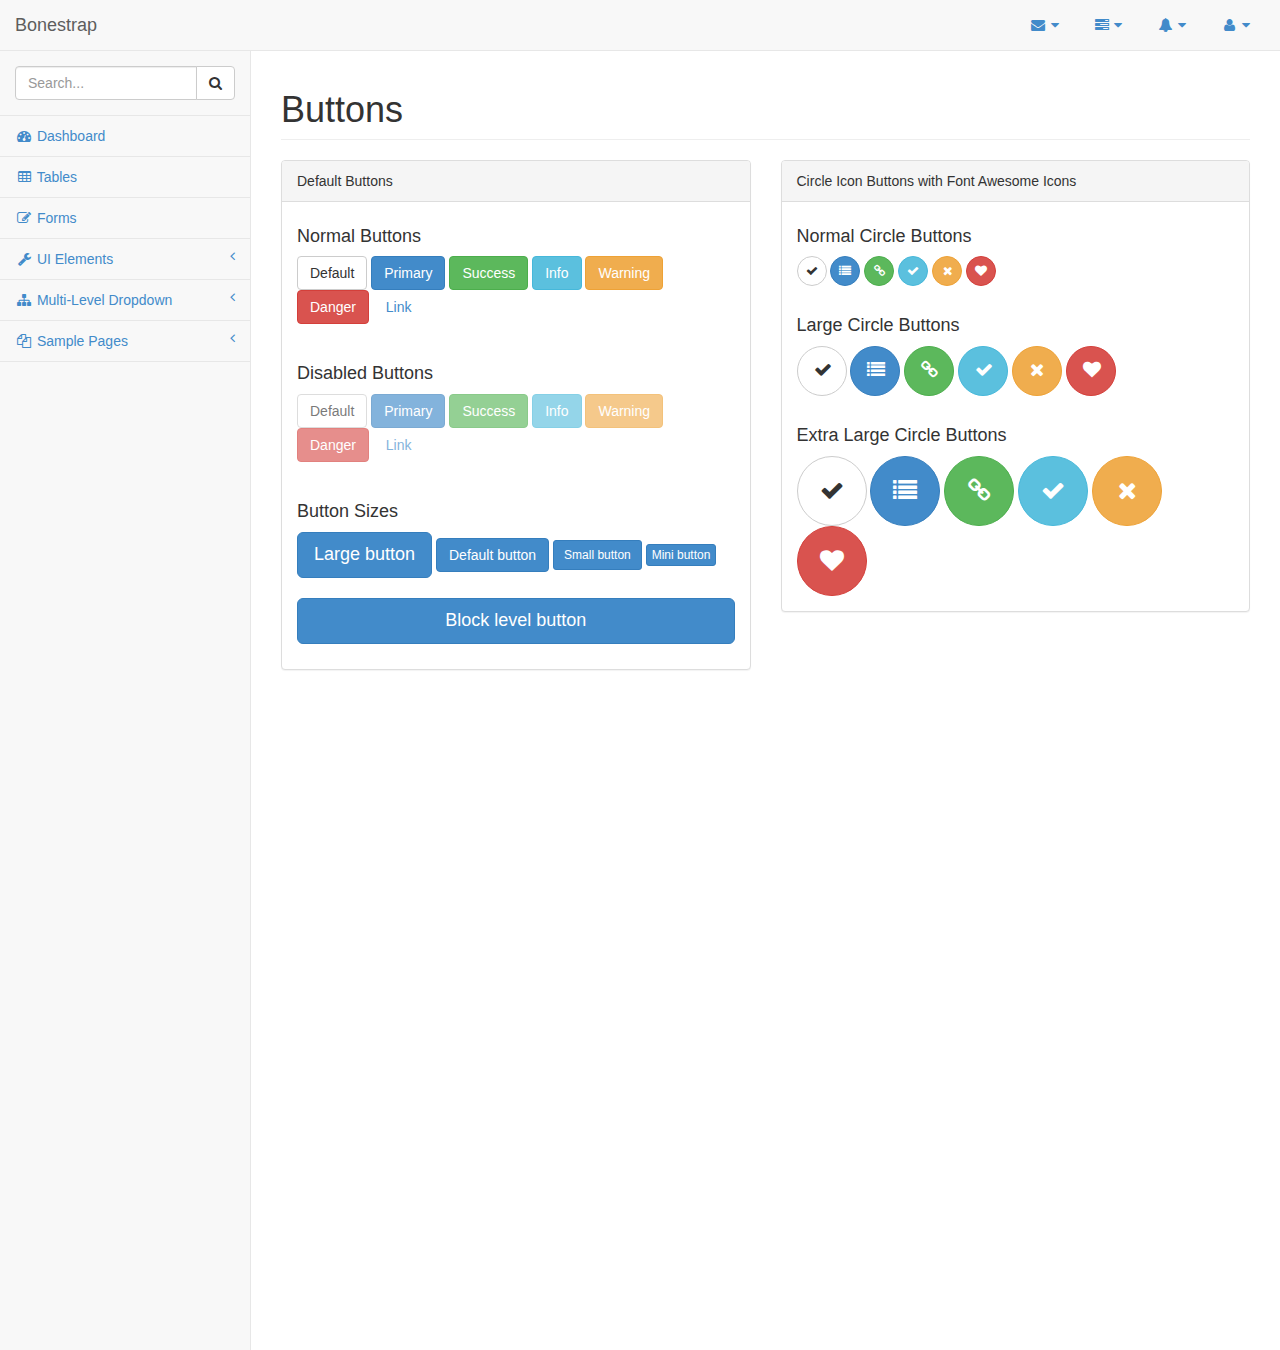
==== buttons.html @ 3fad4ef3 "Import" ====
<!DOCTYPE html>
<html>

<head>

    <meta charset="utf-8">
    <meta name="viewport" content="width=device-width, initial-scale=1.0">

    <title>Bonestrap - Twitter Bootstrap Dashboard Template</title>

    <!-- Core CSS - Include with every page -->
    <link href="css/bootstrap.min.css" rel="stylesheet">
    <link href="font-awesome/css/font-awesome.css" rel="stylesheet">

    <!-- SB Admin CSS - Include with every page -->
    <link href="css/sb-admin.css" rel="stylesheet">

</head>

<body>

    <div id="wrapper">

        <nav class="navbar navbar-default navbar-fixed-top" role="navigation" style="margin-bottom: 0">
            <div class="navbar-header">
                <button type="button" class="navbar-toggle" data-toggle="collapse" data-target=".sidebar-collapse">
                    <span class="sr-only">Toggle navigation</span>
                    <span class="icon-bar"></span>
                    <span class="icon-bar"></span>
                    <span class="icon-bar"></span>
                </button>
                <a class="navbar-brand" href="index.html">Bonestrap</a>
            </div>
            <!-- /.navbar-header -->

            <ul class="nav navbar-top-links navbar-right">
                <li class="dropdown">
                    <a class="dropdown-toggle" data-toggle="dropdown" href="#">
                        <i class="fa fa-envelope fa-fw"></i>  <i class="fa fa-caret-down"></i>
                    </a>
                    <ul class="dropdown-menu dropdown-messages">
                        <li>
                            <a href="#">
                                <div>
                                    <strong>John Smith</strong>
                                    <span class="pull-right text-muted">
                                        <em>Yesterday</em>
                                    </span>
                                </div>
                                <div>Lorem ipsum dolor sit amet, consectetur adipiscing elit. Pellentesque eleifend...</div>
                            </a>
                        </li>
                        <li class="divider"></li>
                        <li>
                            <a href="#">
                                <div>
                                    <strong>John Smith</strong>
                                    <span class="pull-right text-muted">
                                        <em>Yesterday</em>
                                    </span>
                                </div>
                                <div>Lorem ipsum dolor sit amet, consectetur adipiscing elit. Pellentesque eleifend...</div>
                            </a>
                        </li>
                        <li class="divider"></li>
                        <li>
                            <a href="#">
                                <div>
                                    <strong>John Smith</strong>
                                    <span class="pull-right text-muted">
                                        <em>Yesterday</em>
                                    </span>
                                </div>
                                <div>Lorem ipsum dolor sit amet, consectetur adipiscing elit. Pellentesque eleifend...</div>
                            </a>
                        </li>
                        <li class="divider"></li>
                        <li>
                            <a class="text-center" href="#">
                                <strong>Read All Messages</strong>
                                <i class="fa fa-angle-right"></i>
                            </a>
                        </li>
                    </ul>
                    <!-- /.dropdown-messages -->
                </li>
                <!-- /.dropdown -->
                <li class="dropdown">
                    <a class="dropdown-toggle" data-toggle="dropdown" href="#">
                        <i class="fa fa-tasks fa-fw"></i>  <i class="fa fa-caret-down"></i>
                    </a>
                    <ul class="dropdown-menu dropdown-tasks">
                        <li>
                            <a href="#">
                                <div>
                                    <p>
                                        <strong>Task 1</strong>
                                        <span class="pull-right text-muted">40% Complete</span>
                                    </p>
                                    <div class="progress progress-striped active">
                                        <div class="progress-bar progress-bar-success" role="progressbar" aria-valuenow="40" aria-valuemin="0" aria-valuemax="100" style="width: 40%">
                                            <span class="sr-only">40% Complete (success)</span>
                                        </div>
                                    </div>
                                </div>
                            </a>
                        </li>
                        <li class="divider"></li>
                        <li>
                            <a href="#">
                                <div>
                                    <p>
                                        <strong>Task 2</strong>
                                        <span class="pull-right text-muted">20% Complete</span>
                                    </p>
                                    <div class="progress progress-striped active">
                                        <div class="progress-bar progress-bar-info" role="progressbar" aria-valuenow="20" aria-valuemin="0" aria-valuemax="100" style="width: 20%">
                                            <span class="sr-only">20% Complete</span>
                                        </div>
                                    </div>
                                </div>
                            </a>
                        </li>
                        <li class="divider"></li>
                        <li>
                            <a href="#">
                                <div>
                                    <p>
                                        <strong>Task 3</strong>
                                        <span class="pull-right text-muted">60% Complete</span>
                                    </p>
                                    <div class="progress progress-striped active">
                                        <div class="progress-bar progress-bar-warning" role="progressbar" aria-valuenow="60" aria-valuemin="0" aria-valuemax="100" style="width: 60%">
                                            <span class="sr-only">60% Complete (warning)</span>
                                        </div>
                                    </div>
                                </div>
                            </a>
                        </li>
                        <li class="divider"></li>
                        <li>
                            <a href="#">
                                <div>
                                    <p>
                                        <strong>Task 4</strong>
                                        <span class="pull-right text-muted">80% Complete</span>
                                    </p>
                                    <div class="progress progress-striped active">
                                        <div class="progress-bar progress-bar-danger" role="progressbar" aria-valuenow="80" aria-valuemin="0" aria-valuemax="100" style="width: 80%">
                                            <span class="sr-only">80% Complete (danger)</span>
                                        </div>
                                    </div>
                                </div>
                            </a>
                        </li>
                        <li class="divider"></li>
                        <li>
                            <a class="text-center" href="#">
                                <strong>See All Tasks</strong>
                                <i class="fa fa-angle-right"></i>
                            </a>
                        </li>
                    </ul>
                    <!-- /.dropdown-tasks -->
                </li>
                <!-- /.dropdown -->
                <li class="dropdown">
                    <a class="dropdown-toggle" data-toggle="dropdown" href="#">
                        <i class="fa fa-bell fa-fw"></i>  <i class="fa fa-caret-down"></i>
                    </a>
                    <ul class="dropdown-menu dropdown-alerts">
                        <li>
                            <a href="#">
                                <div>
                                    <i class="fa fa-comment fa-fw"></i> New Comment
                                    <span class="pull-right text-muted small">4 minutes ago</span>
                                </div>
                            </a>
                        </li>
                        <li class="divider"></li>
                        <li>
                            <a href="#">
                                <div>
                                    <i class="fa fa-twitter fa-fw"></i> 3 New Followers
                                    <span class="pull-right text-muted small">12 minutes ago</span>
                                </div>
                            </a>
                        </li>
                        <li class="divider"></li>
                        <li>
                            <a href="#">
                                <div>
                                    <i class="fa fa-envelope fa-fw"></i> Message Sent
                                    <span class="pull-right text-muted small">4 minutes ago</span>
                                </div>
                            </a>
                        </li>
                        <li class="divider"></li>
                        <li>
                            <a href="#">
                                <div>
                                    <i class="fa fa-tasks fa-fw"></i> New Task
                                    <span class="pull-right text-muted small">4 minutes ago</span>
                                </div>
                            </a>
                        </li>
                        <li class="divider"></li>
                        <li>
                            <a href="#">
                                <div>
                                    <i class="fa fa-upload fa-fw"></i> Server Rebooted
                                    <span class="pull-right text-muted small">4 minutes ago</span>
                                </div>
                            </a>
                        </li>
                        <li class="divider"></li>
                        <li>
                            <a class="text-center" href="#">
                                <strong>See All Alerts</strong>
                                <i class="fa fa-angle-right"></i>
                            </a>
                        </li>
                    </ul>
                    <!-- /.dropdown-alerts -->
                </li>
                <!-- /.dropdown -->
                <li class="dropdown">
                    <a class="dropdown-toggle" data-toggle="dropdown" href="#">
                        <i class="fa fa-user fa-fw"></i>  <i class="fa fa-caret-down"></i>
                    </a>
                    <ul class="dropdown-menu dropdown-user">
                        <li><a href="#"><i class="fa fa-user fa-fw"></i> User Profile</a>
                        </li>
                        <li><a href="#"><i class="fa fa-gear fa-fw"></i> Settings</a>
                        </li>
                        <li class="divider"></li>
                        <li><a href="login.html"><i class="fa fa-sign-out fa-fw"></i> Logout</a>
                        </li>
                    </ul>
                    <!-- /.dropdown-user -->
                </li>
                <!-- /.dropdown -->
            </ul>
            <!-- /.navbar-top-links -->

            <div class="navbar-default navbar-static-side" role="navigation">
                <div class="sidebar-collapse">
                    <ul class="nav" id="side-menu">
                        <li class="sidebar-search">
                            <div class="input-group custom-search-form">
                                <input type="text" class="form-control" placeholder="Search...">
                                <span class="input-group-btn">
                                <button class="btn btn-default" type="button">
                                    <i class="fa fa-search"></i>
                                </button>
                            </span>
                            </div>
                            <!-- /input-group -->
                        </li>
                        <li>
                            <a href="index.html"><i class="fa fa-dashboard fa-fw"></i> Dashboard</a>
                        </li>
                        <li>
                            <a href="tables.html"><i class="fa fa-table fa-fw"></i> Tables</a>
                        </li>
                        <li>
                            <a href="forms.html"><i class="fa fa-edit fa-fw"></i> Forms</a>
                        </li>
                        <li>
                            <a href="#"><i class="fa fa-wrench fa-fw"></i> UI Elements<span class="fa arrow"></span></a>
                            <ul class="nav nav-second-level">
                                <li>
                                    <a href="panels-wells.html">Panels and Wells</a>
                                </li>
                                <li>
                                    <a href="buttons.html">Buttons</a>
                                </li>
                                <li>
                                    <a href="notifications.html">Notifications</a>
                                </li>
                                <li>
                                    <a href="typography.html">Typography</a>
                                </li>
                                <li>
                                    <a href="grid.html">Grid</a>
                                </li>
                            </ul>
                            <!-- /.nav-second-level -->
                        </li>
                        <li>
                            <a href="#"><i class="fa fa-sitemap fa-fw"></i> Multi-Level Dropdown<span class="fa arrow"></span></a>
                            <ul class="nav nav-second-level">
                                <li>
                                    <a href="#">Second Level Item</a>
                                </li>
                                <li>
                                    <a href="#">Second Level Item</a>
                                </li>
                                <li>
                                    <a href="#">Third Level <span class="fa arrow"></span></a>
                                    <ul class="nav nav-third-level">
                                        <li>
                                            <a href="#">Third Level Item</a>
                                        </li>
                                        <li>
                                            <a href="#">Third Level Item</a>
                                        </li>
                                        <li>
                                            <a href="#">Third Level Item</a>
                                        </li>
                                        <li>
                                            <a href="#">Third Level Item</a>
                                        </li>
                                    </ul>
                                    <!-- /.nav-third-level -->
                                </li>
                            </ul>
                            <!-- /.nav-second-level -->
                        </li>
                        <li>
                            <a href="#"><i class="fa fa-files-o fa-fw"></i> Sample Pages<span class="fa arrow"></span></a>
                            <ul class="nav nav-second-level">
                                <li>
                                    <a href="blank.html">Blank Page</a>
                                </li>
                                <li>
                                    <a href="login.html">Login Page</a>
                                </li>
                            </ul>
                            <!-- /.nav-second-level -->
                        </li>
                    </ul>
                    <!-- /#side-menu -->
                </div>
                <!-- /.sidebar-collapse -->
            </div>
            <!-- /.navbar-static-side -->
        </nav>

        <div id="page-wrapper">
            <div class="row">
                <div class="col-lg-12">
                    <h1 class="page-header">Buttons</h1>
                </div>
                <!-- /.col-lg-12 -->
            </div>
            <!-- /.row -->
            <div class="row">
                <div class="col-lg-6">
                    <div class="panel panel-default">
                        <div class="panel-heading">
                            Default Buttons
                        </div>
                        <!-- /.panel-heading -->
                        <div class="panel-body">
                            <h4>Normal Buttons</h4>
                            <p>
                                <button type="button" class="btn btn-default">Default</button>
                                <button type="button" class="btn btn-primary">Primary</button>
                                <button type="button" class="btn btn-success">Success</button>
                                <button type="button" class="btn btn-info">Info</button>
                                <button type="button" class="btn btn-warning">Warning</button>
                                <button type="button" class="btn btn-danger">Danger</button>
                                <button type="button" class="btn btn-link">Link</button>
                            </p>
                            <br>
                            <h4>Disabled Buttons</h4>
                            <p>
                                <button type="button" class="btn btn-default disabled">Default</button>
                                <button type="button" class="btn btn-primary disabled">Primary</button>
                                <button type="button" class="btn btn-success disabled">Success</button>
                                <button type="button" class="btn btn-info disabled">Info</button>
                                <button type="button" class="btn btn-warning disabled">Warning</button>
                                <button type="button" class="btn btn-danger disabled">Danger</button>
                                <button type="button" class="btn btn-link disabled">Link</button>
                            </p>
                            <br>
                            <h4>Button Sizes</h4>
                            <p>
                                <button type="button" class="btn btn-primary btn-lg">Large button</button>
                                <button type="button" class="btn btn-primary">Default button</button>
                                <button type="button" class="btn btn-primary btn-sm">Small button</button>
                                <button type="button" class="btn btn-primary btn-xs">Mini button</button>
                                <br>
                                <br>
                                <button type="button" class="btn btn-primary btn-lg btn-block">Block level button</button>
                            </p>
                        </div>
                        <!-- /.panel-body -->
                    </div>
                </div>
                <div class="col-lg-6">
                    <!-- /.panel -->
                    <div class="panel panel-default">
                        <div class="panel-heading">
                            Circle Icon Buttons with Font Awesome Icons
                        </div>
                        <!-- /.panel-heading -->
                        <div class="panel-body">
                            <h4>Normal Circle Buttons</h4>
                            <button type="button" class="btn btn-default btn-circle"><i class="fa fa-check"></i>
                            </button>
                            <button type="button" class="btn btn-primary btn-circle"><i class="fa fa-list"></i>
                            </button>
                            <button type="button" class="btn btn-success btn-circle"><i class="fa fa-link"></i>
                            </button>
                            <button type="button" class="btn btn-info btn-circle"><i class="fa fa-check"></i>
                            </button>
                            <button type="button" class="btn btn-warning btn-circle"><i class="fa fa-times"></i>
                            </button>
                            <button type="button" class="btn btn-danger btn-circle"><i class="fa fa-heart"></i>
                            </button>
                            <br>
                            <br>
                            <h4>Large Circle Buttons</h4>
                            <button type="button" class="btn btn-default btn-circle btn-lg"><i class="fa fa-check"></i>
                            </button>
                            <button type="button" class="btn btn-primary btn-circle btn-lg"><i class="fa fa-list"></i>
                            </button>
                            <button type="button" class="btn btn-success btn-circle btn-lg"><i class="fa fa-link"></i>
                            </button>
                            <button type="button" class="btn btn-info btn-circle btn-lg"><i class="fa fa-check"></i>
                            </button>
                            <button type="button" class="btn btn-warning btn-circle btn-lg"><i class="fa fa-times"></i>
                            </button>
                            <button type="button" class="btn btn-danger btn-circle btn-lg"><i class="fa fa-heart"></i>
                            </button>
                            <br>
                            <br>
                            <h4>Extra Large Circle Buttons</h4>
                            <button type="button" class="btn btn-default btn-circle btn-xl"><i class="fa fa-check"></i>
                            </button>
                            <button type="button" class="btn btn-primary btn-circle btn-xl"><i class="fa fa-list"></i>
                            </button>
                            <button type="button" class="btn btn-success btn-circle btn-xl"><i class="fa fa-link"></i>
                            </button>
                            <button type="button" class="btn btn-info btn-circle btn-xl"><i class="fa fa-check"></i>
                            </button>
                            <button type="button" class="btn btn-warning btn-circle btn-xl"><i class="fa fa-times"></i>
                            </button>
                            <button type="button" class="btn btn-danger btn-circle btn-xl"><i class="fa fa-heart"></i>
                            </button>
                        </div>
                        <!-- /.panel-body -->
                    </div>
                    <!-- /.panel -->
                </div>
            </div>
            <!-- /.row -->
        </div>
        <!-- /#page-wrapper -->

    </div>
    <!-- /#wrapper -->

    <!-- Core Scripts - Include with every page -->
    <script src="js/jquery-1.10.2.js"></script>
    <script src="js/bootstrap.min.js"></script>
    <script src="js/plugins/metisMenu/jquery.metisMenu.js"></script>

    <!-- Page-Level Plugin Scripts - Buttons -->

    <!-- SB Admin Scripts - Include with every page -->
    <script src="js/sb-admin.js"></script>

    <!-- Page-Level Demo Scripts - Buttons - Use for reference -->

</body>

</html>
---- css/sb-admin.css ----
/* Global Styles */

/* ------------------------------- */

body {
    padding-top: 100px;
    background-color: #f8f8f8;
}

@media(min-width:768px) {
    body {
        padding-top: 50px;
    }
}

/* Wrappers */

/* ------------------------------- */

#wrapper {
    width: 100%;
}

#page-wrapper {
    padding: 0 15px;
    min-height: 568px;
    background-color: #fff;
}

@media(min-width:768px) {
    #page-wrapper {
        position: inherit;
        margin: 0 0 0 250px;
        padding: 0 30px;
        min-height: 1300px;
        border-left: 1px solid #e7e7e7;
    }
}

/* Navigation */

/* ------------------------------- */

/* Top Right Navigation Dropdown Styles */

.navbar-top-links li {
    display: inline-block;
}

.navbar-top-links li:last-child {
    margin-right: 15px;
}

.navbar-top-links li a {
    padding: 15px;
    min-height: 50px;
}

.navbar-top-links .dropdown-menu li {
    display: block;
}

.navbar-top-links .dropdown-menu li:last-child {
    margin-right: 0;
}

.navbar-top-links .dropdown-menu li a {
    padding: 3px 20px;
    min-height: 0;
}

.navbar-top-links .dropdown-menu li a div {
    white-space: normal;
}

.navbar-top-links .dropdown-messages,
.navbar-top-links .dropdown-tasks,
.navbar-top-links .dropdown-alerts {
    width: 310px;
    min-width: 0;
}

.navbar-top-links .dropdown-messages {
    margin-left: 5px;
}

.navbar-top-links .dropdown-tasks {
    margin-left: -59px;
}

.navbar-top-links .dropdown-alerts {
    margin-left: -123px;
}

.navbar-top-links .dropdown-user {
    right: 0;
    left: auto;
}

/* Sidebar Menu Styles */

.navbar-static-side ul li {
    border-bottom: 1px solid #e7e7e7;
}

.sidebar-search {
    padding: 15px;
}

.arrow {
    float: right;
}

.fa.arrow:before {
    content: "\f104";
}

.active > a > .fa.arrow:before {
    content: "\f107";
}

.nav-second-level li,
.nav-third-level li {
    border-bottom: none !important;
}

.nav-second-level li a {
    padding-left: 37px;
}

.nav-third-level li a {
    padding-left: 52px;
}

@media(min-width:768px) {
    .navbar-static-side {
        z-index: 1;
        position: absolute;
        width: 250px;
        margin-top: 51px;
    }

    .navbar-top-links .dropdown-messages,
    .navbar-top-links .dropdown-tasks,
    .navbar-top-links .dropdown-alerts {
        margin-left: auto;
    }
}

@media(max-height:600px) and (max-width:767px) {
    .sidebar-collapse {
        max-height: 300px;
        overflow-y: scroll;
    }
}

@media(max-height:400px) and (max-width:767px) {
    .sidebar-collapse {
        max-height: 200px;
        overflow-y: scroll;
    }
}

/* Buttons */

/* ------------------------------- */

.btn-outline {
    color: inherit;
    background-color: transparent;
    transition: all .5s;
}

.btn-primary.btn-outline {
    color: #428bca;
}

.btn-success.btn-outline {
    color: #5cb85c;
}

.btn-info.btn-outline {
    color: #5bc0de;
}

.btn-warning.btn-outline {
    color: #f0ad4e;
}

.btn-danger.btn-outline {
    color: #d9534f;
}

.btn-primary.btn-outline:hover,
.btn-success.btn-outline:hover,
.btn-info.btn-outline:hover,
.btn-warning.btn-outline:hover,
.btn-danger.btn-outline:hover {
    color: #fff;
}

/* Pages */

/* ------------------------------- */

/* Dashboard Chat */

.chat {
    margin: 0;
    padding: 0;
    list-style: none;
}

.chat li {
    margin-bottom: 10px;
    padding-bottom: 5px;
    border-bottom: 1px dotted #B3A9A9;
}

.chat li.left .chat-body {
    margin-left: 60px;
}

.chat li.right .chat-body {
    margin-right: 60px;
}

.chat li .chat-body p {
    margin: 0;
    color: #777777;
}

.panel .slidedown .glyphicon,
.chat .glyphicon {
    margin-right: 5px;
}

.chat-panel .panel-body {
    height: 350px;
    overflow-y: scroll;
}

/* Login Page */

.login-panel {
    margin-top: 25%;
}

/* Flot Chart Containers */

.flot-chart {
    display: block;
    height: 400px;
}

.flot-chart-content {
    width: 100%;
    height: 100%;
}

/* DataTables Overrides */

table.dataTable thead .sorting,
table.dataTable thead .sorting_asc,
table.dataTable thead .sorting_desc,
table.dataTable thead .sorting_asc_disabled,
table.dataTable thead .sorting_desc_disabled {
    background: transparent;
}

table.dataTable thead .sorting_asc:after {
    content: "\f0de";
    float: right;
    font-family: fontawesome;
}

table.dataTable thead .sorting_desc:after {
    content: "\f0dd";
    float: right;
    font-family: fontawesome;
}

table.dataTable thead .sorting:after {
    content: "\f0dc";
    float: right;
    font-family: fontawesome;
    color: rgba(50,50,50,.5);
}

/* Circle Buttons */

.btn-circle {
    width: 30px;
    height: 30px;
    padding: 6px 0;
    border-radius: 15px;
    text-align: center;
    font-size: 12px;
    line-height: 1.428571429;
}

.btn-circle.btn-lg {
    width: 50px;
    height: 50px;
    padding: 10px 16px;
    border-radius: 25px;
    font-size: 18px;
    line-height: 1.33;
}

.btn-circle.btn-xl {
    width: 70px;
    height: 70px;
    padding: 10px 16px;
    border-radius: 35px;
    font-size: 24px;
    line-height: 1.33;
}

.show-grid [class^="col-"] {
    padding-top: 10px;
    padding-bottom: 10px;
    border: 1px solid #ddd;
    background-color: #eee !important;
}

.show-grid {
    margin: 15px 0;
}

@import url("../../cutis/dist/css/cutis.css");
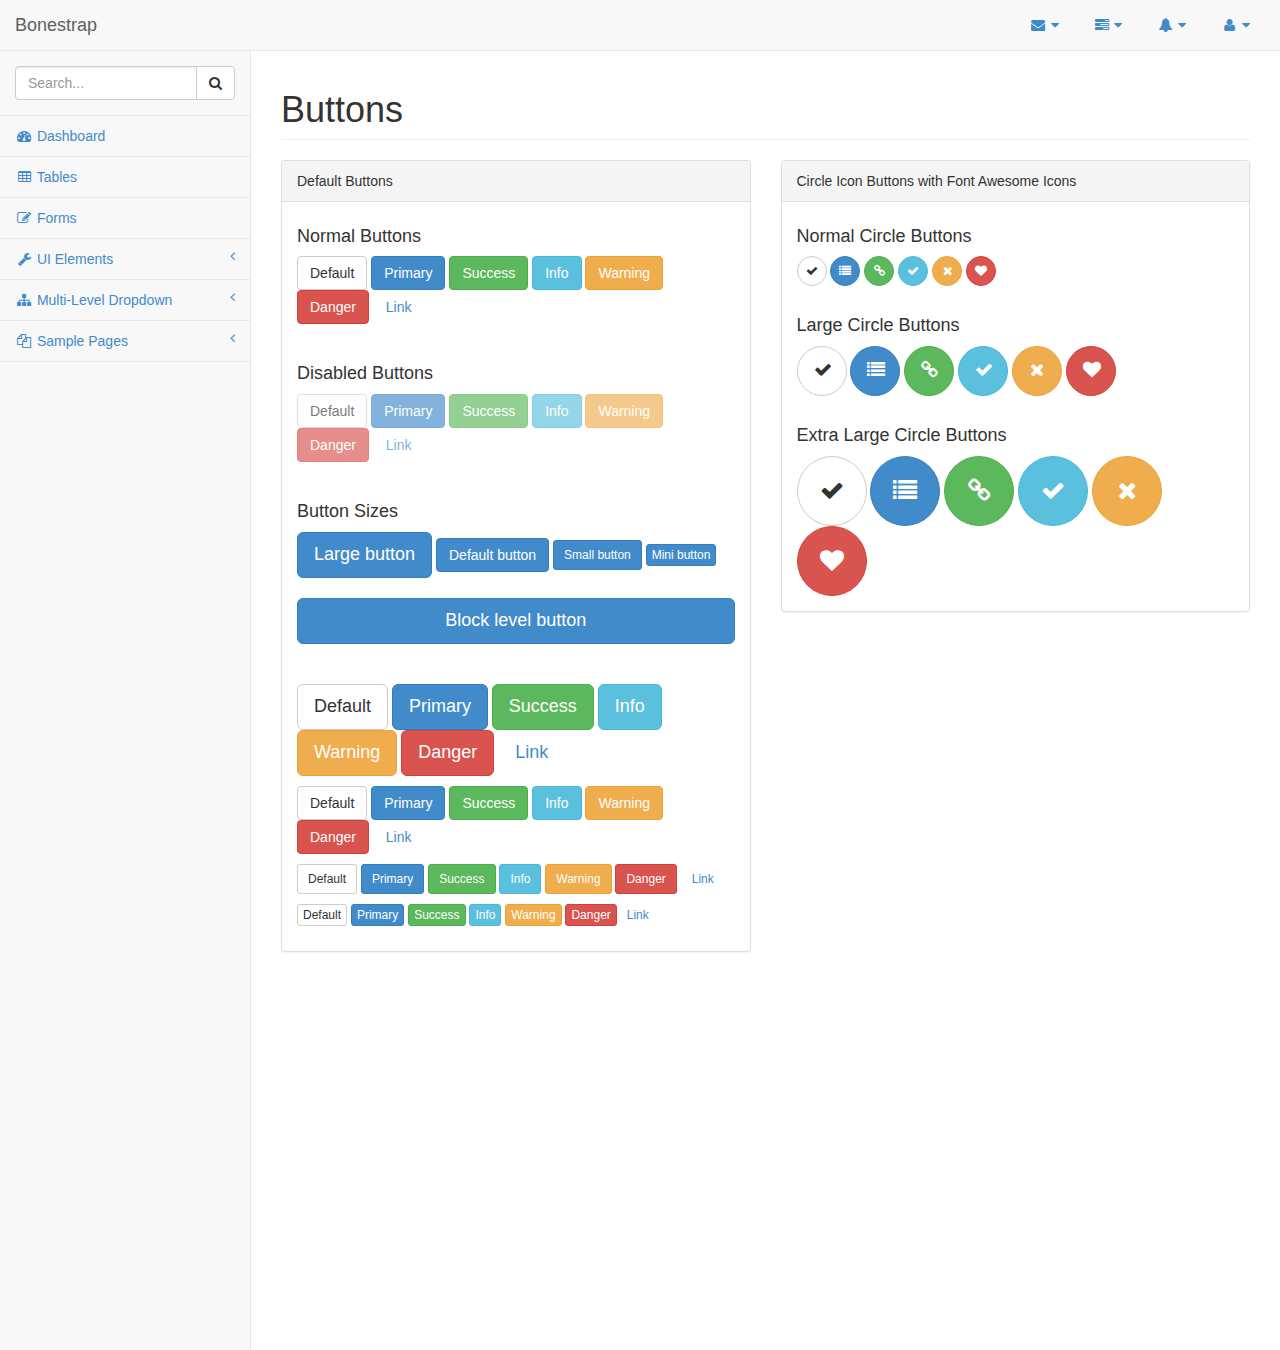
==== commit 71a57f74: "Add more buttons" ====
--- a/buttons.html
+++ b/buttons.html
@@ -387,6 +387,44 @@
                             </p>
                         </div>
                         <!-- /.panel-body -->
+                        <div class="panel-body">
+                            <p>
+                                <button type="button" class="btn btn-lg btn-default">Default</button>
+                                <button type="button" class="btn btn-lg btn-primary">Primary</button>
+                                <button type="button" class="btn btn-lg btn-success">Success</button>
+                                <button type="button" class="btn btn-lg btn-info">Info</button>
+                                <button type="button" class="btn btn-lg btn-warning">Warning</button>
+                                <button type="button" class="btn btn-lg btn-danger">Danger</button>
+                                <button type="button" class="btn btn-lg btn-link">Link</button>
+                            </p>
+                            <p>
+                                <button type="button" class="btn btn-default">Default</button>
+                                <button type="button" class="btn btn-primary">Primary</button>
+                                <button type="button" class="btn btn-success">Success</button>
+                                <button type="button" class="btn btn-info">Info</button>
+                                <button type="button" class="btn btn-warning">Warning</button>
+                                <button type="button" class="btn btn-danger">Danger</button>
+                                <button type="button" class="btn btn-link">Link</button>
+                            </p>
+                            <p>
+                                <button type="button" class="btn btn-sm btn-default">Default</button>
+                                <button type="button" class="btn btn-sm btn-primary">Primary</button>
+                                <button type="button" class="btn btn-sm btn-success">Success</button>
+                                <button type="button" class="btn btn-sm btn-info">Info</button>
+                                <button type="button" class="btn btn-sm btn-warning">Warning</button>
+                                <button type="button" class="btn btn-sm btn-danger">Danger</button>
+                                <button type="button" class="btn btn-sm btn-link">Link</button>
+                            </p>
+                            <p>
+                                <button type="button" class="btn btn-xs btn-default">Default</button>
+                                <button type="button" class="btn btn-xs btn-primary">Primary</button>
+                                <button type="button" class="btn btn-xs btn-success">Success</button>
+                                <button type="button" class="btn btn-xs btn-info">Info</button>
+                                <button type="button" class="btn btn-xs btn-warning">Warning</button>
+                                <button type="button" class="btn btn-xs btn-danger">Danger</button>
+                                <button type="button" class="btn btn-xs btn-link">Link</button>
+                            </p>
+                        </div>
                     </div>
                 </div>
                 <div class="col-lg-6">
